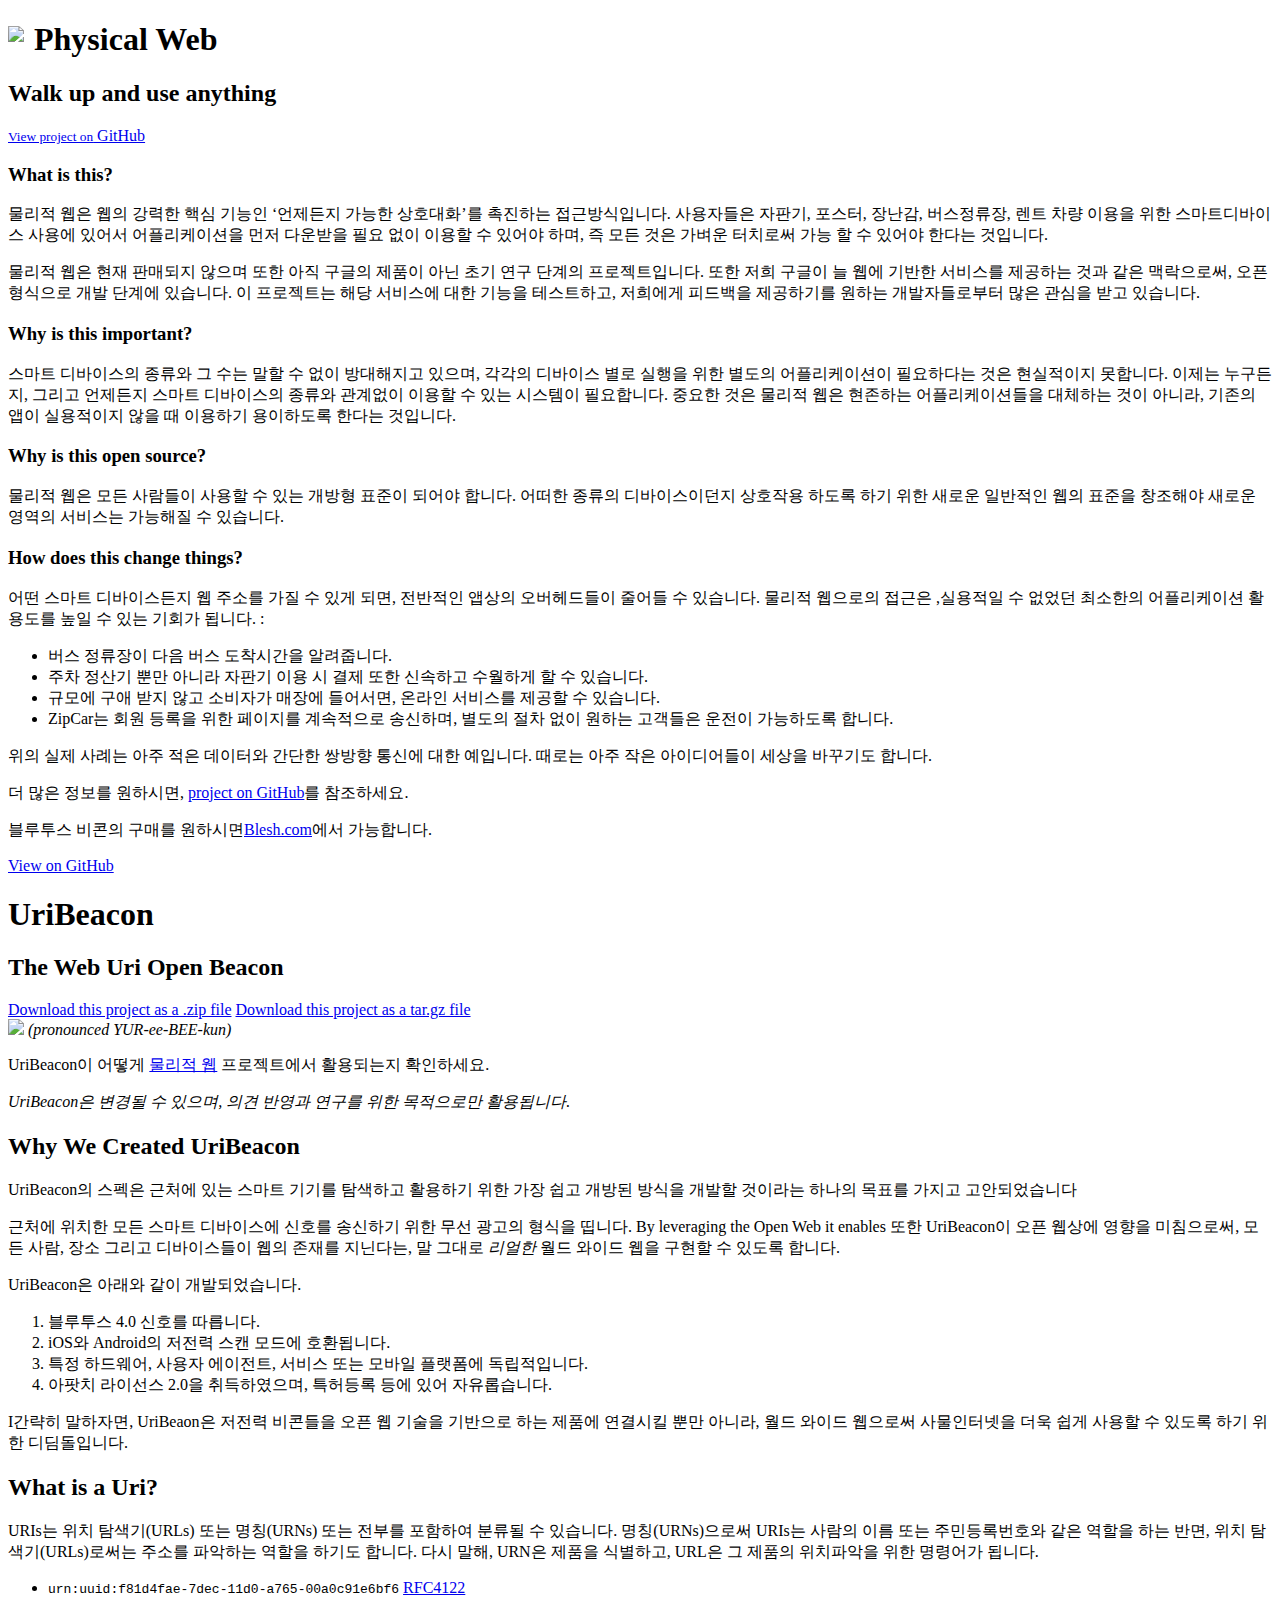
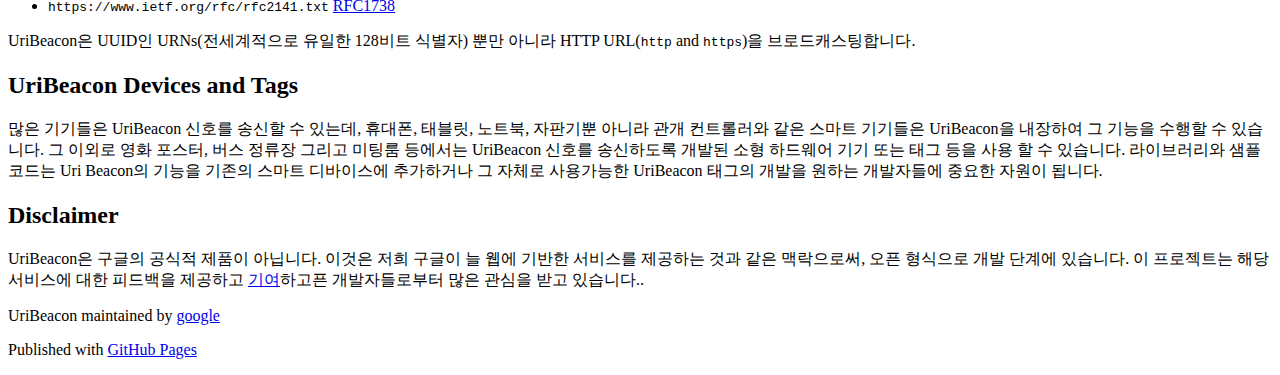
==== uri.html @ baf320d9 "Update uri.html" ====
<!DOCTYPE html>
<html>
  <head>
    <title>The Physical Web</title>
    <meta name="description" content="Walk up and use anything">
    <meta charset='utf-8'>
    <meta http-equiv="X-UA-Compatible" content="chrome=1">
    <meta name="viewport" content="width=device-width, initial-scale=1, maximum-scale=1">
    <link href='https://fonts.googleapis.com/css?family=Architects+Daughter' rel='stylesheet' type='text/css'>
    <link rel="stylesheet" type="text/css" href="stylesheets/stylesheet.css" media="screen">
    <link rel="stylesheet" type="text/css" href="stylesheets/pygment_trac.css" media="screen">
	<link rel="icon" 
	      type="image/png" 
	      href="images/logo-black.png">
    <link rel="stylesheet" type="text/css" href="stylesheets/print.css" media="print">

    <!--[if lt IE 9]>
    <script src="//html5shiv.googlecode.com/svn/trunk/html5.js"></script>
    <![endif]-->

    <title>Physical-web by google</title>
<script>
  (function(i,s,o,g,r,a,m){i['GoogleAnalyticsObject']=r;i[r]=i[r]||function(){
  (i[r].q=i[r].q||[]).push(arguments)},i[r].l=1*new Date();a=s.createElement(o),
  m=s.getElementsByTagName(o)[0];a.async=1;a.src=g;m.parentNode.insertBefore(a,m)
  })(window,document,'script','//www.google-analytics.com/analytics.js','ga');

  ga('create', 'UA-55334818-1', 'auto');
  ga('send', 'pageview');

</script>
</head>

  <body>
    <header>
      <div class="inner">
        <img style="float:left; padding-right:10px; padding-top:5px" src="./images/logo-white.png" height=42px>
        <h1>Physical Web</h1>
        <h2>Walk up and use anything</h2>
        <a href="https://github.com/google/physical-web" class="button"><small>View project on</small> GitHub</a>
      </div>
    </header>

    <div id="content-wrapper">
      <div class="inner clearfix">
        <section id="main-content">
<h3><a class="anchor"><span class="octicon octicon-link"></span></a>What is this?</h3>
<p>물리적 웹은 웹의 강력한 핵심 기능인 ‘언제든지 가능한 상호대화’를 촉진하는 접근방식입니다. 사용자들은 자판기, 포스터, 장난감, 버스정류장, 렌트 차량 이용을 위한 스마트디바이스 사용에 있어서 어플리케이션을 먼저 다운받을 필요 없이 이용할 수 있어야 하며, 즉 모든 것은 가벼운 터치로써 가능 할 수 있어야 한다는 것입니다.</p>
<p>물리적 웹은 현재 판매되지 않으며 또한 아직 구글의 제품이 아닌 초기 연구 단계의 프로젝트입니다. 또한 저희 구글이 늘 웹에 기반한 서비스를 제공하는 것과 같은 맥락으로써, 오픈 형식으로 개발 단계에 있습니다. 이 프로젝트는 해당 서비스에 대한 기능을 테스트하고, 저희에게 피드백을 제공하기를 원하는 개발자들로부터 많은 관심을 받고 있습니다. </p>

<h3><a class="anchor"><span class="octicon octicon-link"></span></a>Why is this important?</h3>
<p>스마트 디바이스의 종류와 그 수는 말할 수 없이 방대해지고 있으며, 각각의 디바이스 별로 실행을 위한 별도의 어플리케이션이 필요하다는 것은 현실적이지 못합니다. 이제는 누구든지, 그리고 언제든지 스마트 디바이스의 종류와 관계없이 이용할 수 있는 시스템이 필요합니다. 중요한 것은 물리적 웹은 현존하는 어플리케이션들을 대체하는 것이 아니라, 기존의 앱이 실용적이지 않을 때 이용하기 용이하도록 한다는 것입니다.</p>

<h3><a class="anchor"><span class="octicon octicon-link"></span></a>Why is this open source?</h3>
<p>물리적 웹은 모든 사람들이 사용할 수 있는 개방형 표준이 되어야 합니다. 어떠한 종류의 디바이스이던지 상호작용 하도록 하기 위한 새로운 일반적인 웹의 표준을 창조해야 새로운 영역의 서비스는 가능해질 수 있습니다.</p>

<h3><a class="anchor"><span class="octicon octicon-link"></span></a>How does this change things?</h3>
<p>어떤 스마트 디바이스든지 웹 주소를 가질 수 있게 되면, 전반적인 앱상의 오버헤드들이 줄어들 수 있습니다. 물리적 웹으로의 접근은 ,실용적일 수 없었던 최소한의 어플리케이션 활용도를 높일 수 있는 기회가 됩니다. :</p>
<ul>
<li> 버스 정류장이 다음 버스 도착시간을 알려줍니다.</li>
<li> 주차 정산기 뿐만 아니라 자판기 이용 시 결제 또한 신속하고 수월하게 할 수 있습니다.</li>
<li> 규모에 구애 받지 않고 소비자가 매장에 들어서면, 온라인 서비스를 제공할 수 있습니다.</li>
<li> ZipCar는 회원 등록을 위한 페이지를 계속적으로 송신하며, 별도의 절차 없이 원하는 고객들은 운전이 가능하도록 합니다.</li>
</ul>
<p>위의 실제 사례는 아주 적은 데이터와 간단한 쌍방향 통신에 대한 예입니다. 때로는 아주 작은 아이디어들이 세상을 바꾸기도 합니다.</p>

<p>더 많은 정보를 원하시면, <a href="http://www.github.com/google/physical-web">project on GitHub</a>를 참조하세요.</p>
<p>블루투스 비콘의 구매를 원하시면<a href="https://www.blesh.com/physical-web/">Blesh.com</a>에서 가능합니다.</p>        </section>

      </div>
    </div>
  </body>
  <!---------------------------------------------Beacon Page 시작----------------------------------------------------------->
    <head>
    <meta charset='utf-8'>
    <meta http-equiv="X-UA-Compatible" content="chrome=1">
    <meta name="description" content="UriBeacon : The Web Uri Open Beacon">

    <link rel="stylesheet" type="text/css" media="screen" href="stylesheets/stylesheet2.css">

    <title>UriBeacon</title>
  </head>

  <body>

    <!-- HEADER -->
    <div id="header_wrap" class="outer">
        <header class="inner">
          <a id="forkme_banner" href="https://github.com/google/uribeacon">View on GitHub</a>

          <h1 id="project_title">UriBeacon</h1>
          <h2 id="project_tagline">The Web Uri Open Beacon</h2>

            <section id="downloads">
              <a class="zip_download_link" href="https://github.com/google/uribeacon/zipball/master">Download this project as a .zip file</a>
              <a class="tar_download_link" href="https://github.com/google/uribeacon/tarball/master">Download this project as a tar.gz file</a>
            </section>
        </header>
    </div>

    <!-- MAIN CONTENT -->
    <div id="main_content_wrap" class="outer">
      <section id="main_content" class="inner">
	<img class="header" src="images/uribeacon-large.png">
	<em>(pronounced YUR-ee-BEE-kun)</em>

<p>UriBeacon이 어떻게 <a href="http://google.github.io/physical-web/">물리적 웹</a> 프로젝트에서 활용되는지 확인하세요.</p>

<p><em>UriBeacon은 변경될 수 있으며, 의견 반영과 연구를 위한 목적으로만 활용됩니다.</em></p>

<h2>
<a id="why-we-created-uribeacon" class="anchor" href="#why-we-created-uribeacon" aria-hidden="true"><span class="octicon octicon-link"></span></a>Why We Created UriBeacon</h2>

<p>UriBeacon의 스펙은 근처에 있는 스마트 기기를 탐색하고 활용하기 위한 가장 쉽고 개방된 방식을 개발할 것이라는 하나의 목표를 가지고 고안되었습니다</p>

<p>근처에 위치한 모든 스마트 디바이스에 신호를 송신하기 위한 무선 광고의 형식을 띱니다. 
   By leveraging the Open Web it enables 또한 UriBeacon이 오픈 웹상에 영향을 미침으로써, 모든 사람, 장소 그리고 디바이스들이 웹의 존재를 지닌다는, 
   말 그대로 <em>리얼한</em> 월드 와이드 웹을 구현할 수 있도록 합니다. </p>
   
<p>UriBeacon은 아래와 같이 개발되었습니다.</p>

<ol>
<li>블루투스 4.0 신호를 따릅니다.</li>
<li>iOS와 Android의 저전력 스캔 모드에 호환됩니다.</li>
<li>특정 하드웨어, 사용자 에이전트, 서비스 또는 모바일 플랫폼에 독립적입니다.</li>
<li>아팟치 라이선스 2.0을 취득하였으며, 특허등록 등에 있어 자유롭습니다.</li>
</ol>

<p>I간략히 말하자면, UriBeaon은 저전력 비콘들을 오픈 웹 기술을 기반으로 하는 제품에 연결시킬 뿐만 아니라, 
월드 와이드 웹으로써 사물인터넷을 더욱 쉽게 사용할 수 있도록 하기 위한 디딤돌입니다.</p>

<h2>
<a id="what-is-a-uri" class="anchor" href="#what-is-a-uri" aria-hidden="true"><span class="octicon octicon-link"></span></a>What is a Uri?</h2>

<p>URIs는 위치 탐색기(URLs) 또는 명칭(URNs) 또는 전부를 포함하여 분류될 수 있습니다.  
명칭(URNs)으로써 URIs는 사람의 이름 또는 주민등록번호와 같은 역할을 하는 반면, 
위치 탐색기(URLs)로써는 주소를 파악하는 역할을 하기도 합니다. 
다시 말해, URN은 제품을 식별하고, URL은 그 제품의 위치파악을 위한 명령어가 됩니다.</p>

<ul>
<li>
<code>urn:uuid:f81d4fae-7dec-11d0-a765-00a0c91e6bf6</code> <a href="http://www.ietf.org/rfc/rfc4122.txt">RFC4122</a>
</li>
<li>
<code>https://www.ietf.org/rfc/rfc2141.txt</code> <a href="http://www.ietf.org/rfc/rfc1738.txt">RFC1738</a>
</li>
</ul>

<p>UriBeacon은 UUID인 URNs(전세계적으로 유일한 128비트 식별자) 뿐만 아니라 HTTP URL(<code>http</code> and <code>https</code>)을 브로드캐스팅합니다. </p>

<h2>
<a id="uribeacon-devices-and-tags" class="anchor" href="#uribeacon-devices-and-tags" aria-hidden="true"><span class="octicon octicon-link"></span></a>UriBeacon Devices and Tags</h2>

<p>많은 기기들은 UriBeacon 신호를 송신할 수 있는데, 휴대폰, 태블릿, 노트북, 자판기뿐 아니라 
관개 컨트롤러와 같은 스마트 기기들은 UriBeacon을 내장하여 그 기능을 수행할 수 있습니다. 
그 이외로 영화 포스터, 버스 정류장 그리고 미팅룸 등에서는 
UriBeacon 신호를 송신하도록 개발된 소형 하드웨어 기기 또는 태그 등을 사용 할 수 있습니다. 
라이브러리와 샘플 코드는 Uri Beacon의 기능을 기존의 스마트 디바이스에 추가하거나 
그 자체로 사용가능한 UriBeacon 태그의 개발을 원하는 개발자들에 중요한 자원이 됩니다.</p>

<h2>
<a id="disclaimer" class="anchor" href="#disclaimer" aria-hidden="true"><span class="octicon octicon-link"></span></a>Disclaimer</h2>

<p>UriBeacon은 구글의 공식적 제품이 아닙니다. 이것은 저희 구글이 늘 웹에 기반한 서비스를 제공하는 것과 같은 맥락으로써, 오픈 형식으로 개발 단계에 있습니다. 
이 프로젝트는 해당 서비스에 대한 피드백을 제공하고 <a href="CONTRIBUTING.md">기여</a>하고픈 개발자들로부터 많은 관심을 받고 있습니다..</p>
      </section>
    </div>

    <!-- FOOTER  -->
    <div id="footer_wrap" class="outer">
      <footer class="inner">
        <p class="copyright">UriBeacon maintained by <a href="https://github.com/google">google</a></p>
        <p>Published with <a href="http://pages.github.com">GitHub Pages</a></p>
      </footer>
    </div>

              <script type="text/javascript">
            var gaJsHost = (("https:" == document.location.protocol) ? "https://ssl." : "http://www.");
            document.write(unescape("%3Cscript src='" + gaJsHost + "google-analytics.com/ga.js' type='text/javascript'%3E%3C/script%3E"));
          </script>
          <script type="text/javascript">
            try {
              var pageTracker = _gat._getTracker("UA-56387145-1");
            pageTracker._trackPageview();
            } catch(err) {}
          </script>


  </body>
</html>
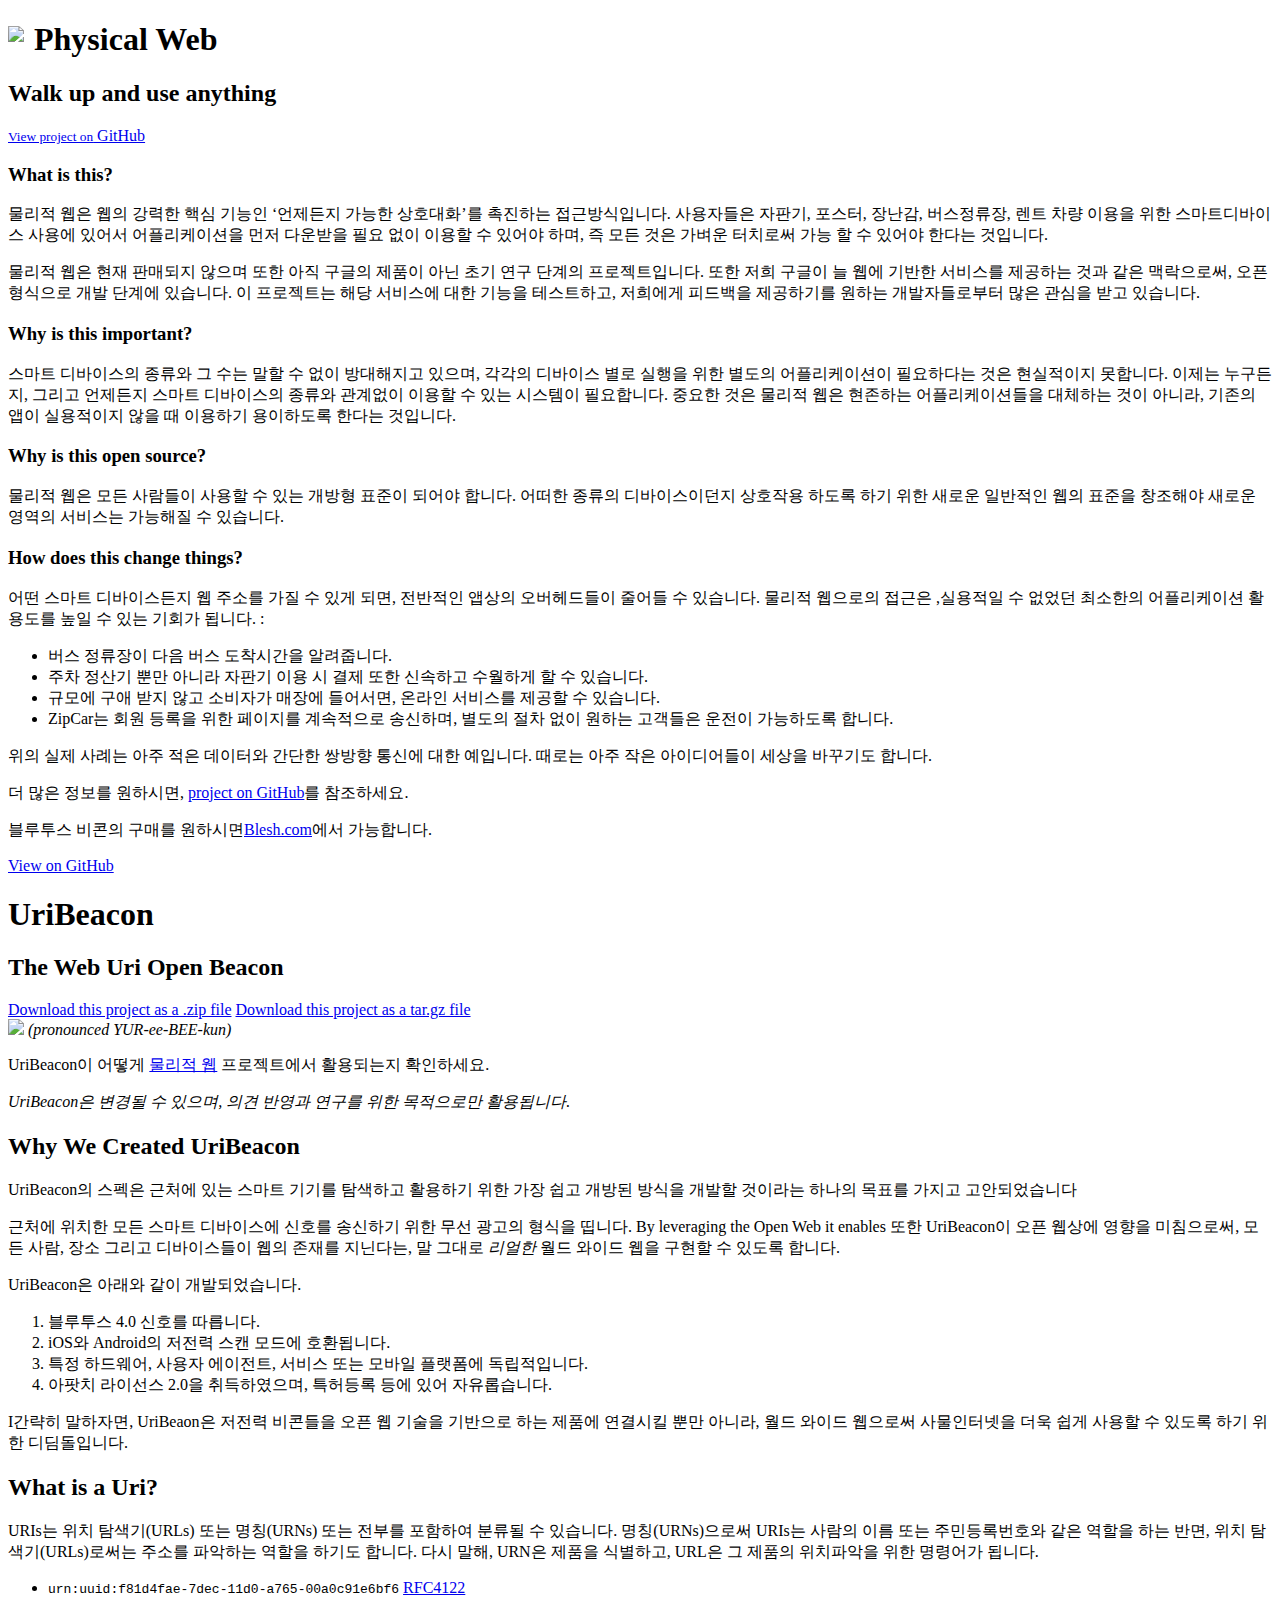
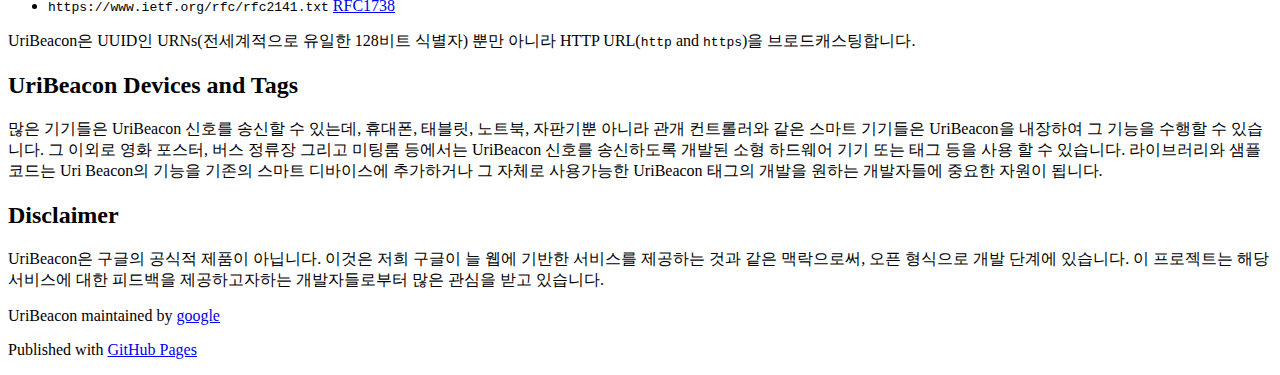
==== commit 7d6a005d: "Update uri.html" ====
--- a/uri.html
+++ b/uri.html
@@ -163,7 +163,7 @@
 <a id="disclaimer" class="anchor" href="#disclaimer" aria-hidden="true"><span class="octicon octicon-link"></span></a>Disclaimer</h2>
 
 <p>UriBeacon은 구글의 공식적 제품이 아닙니다. 이것은 저희 구글이 늘 웹에 기반한 서비스를 제공하는 것과 같은 맥락으로써, 오픈 형식으로 개발 단계에 있습니다. 
-이 프로젝트는 해당 서비스에 대한 피드백을 제공하고 <a href="CONTRIBUTING.md">기여</a>하고픈 개발자들로부터 많은 관심을 받고 있습니다..</p>
+이 프로젝트는 해당 서비스에 대한 피드백을 제공하고자하는 개발자들로부터 많은 관심을 받고 있습니다.</p>
       </section>
     </div>
 
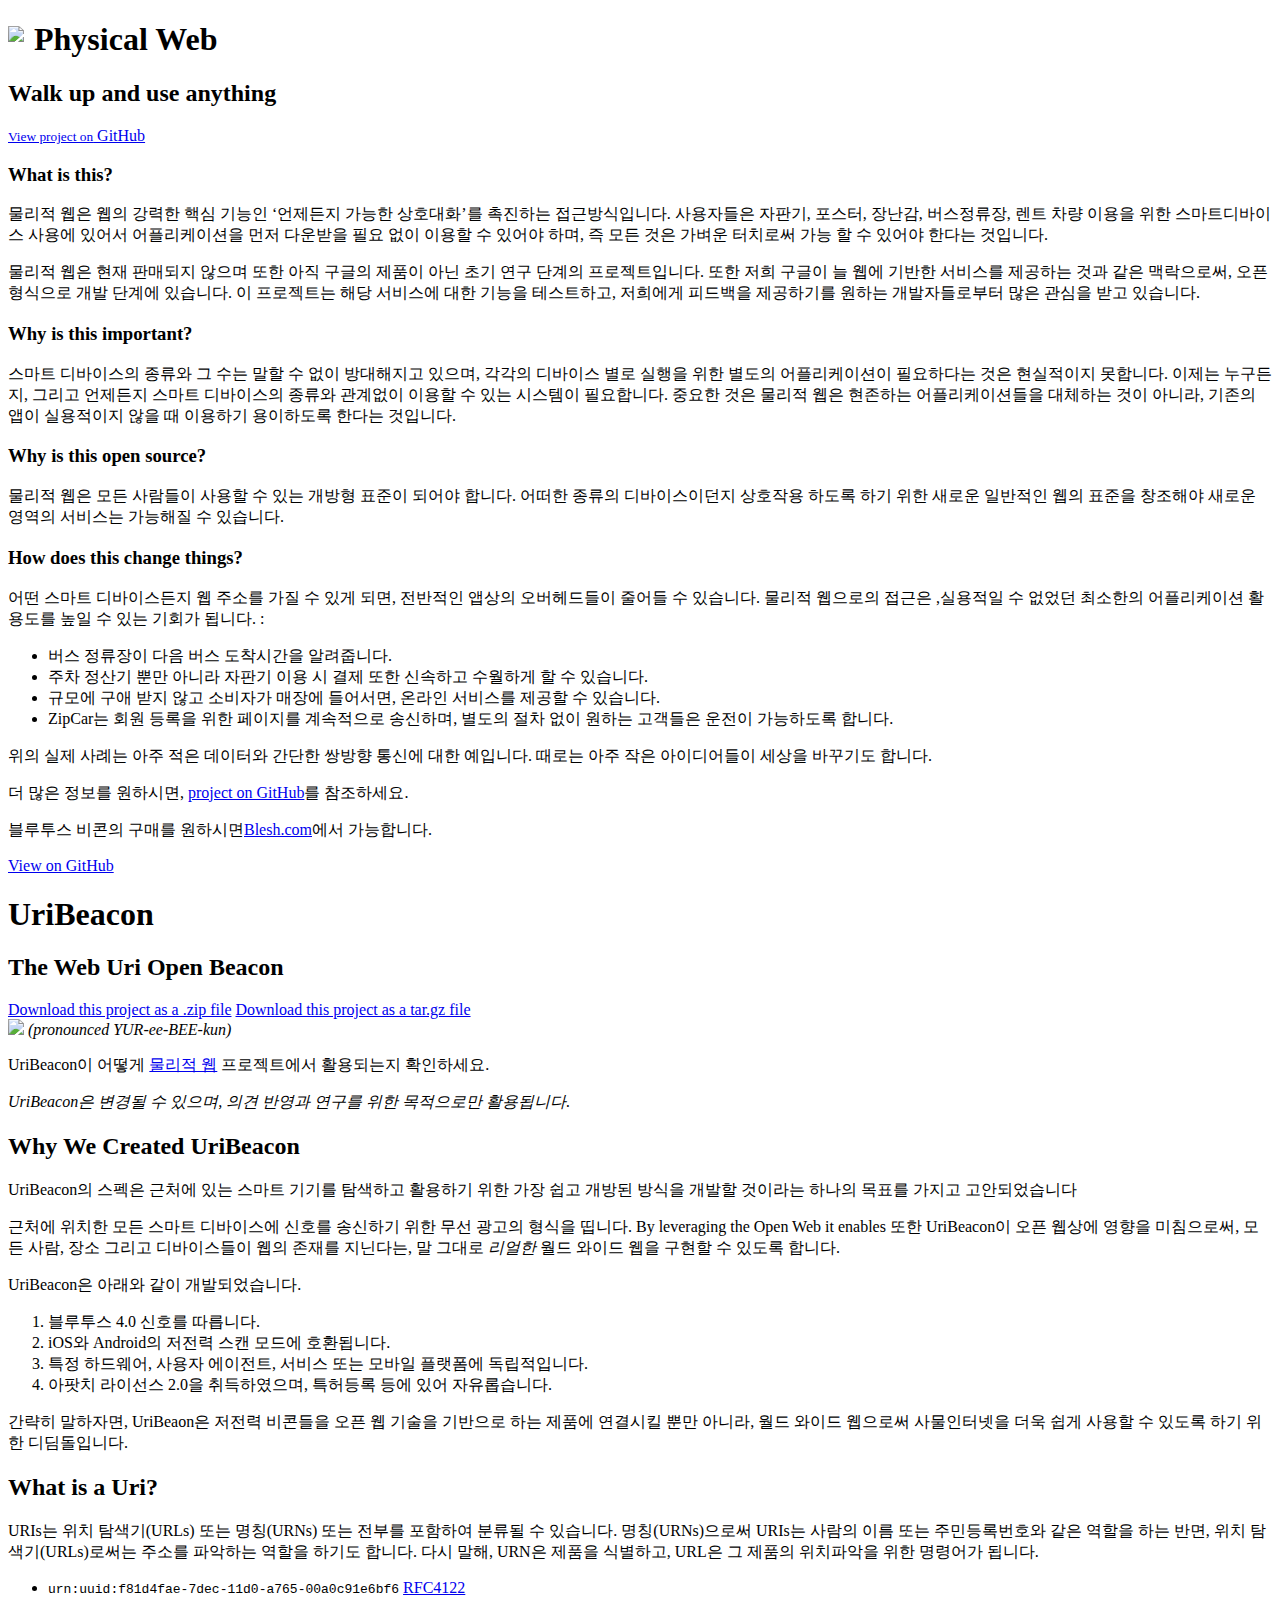
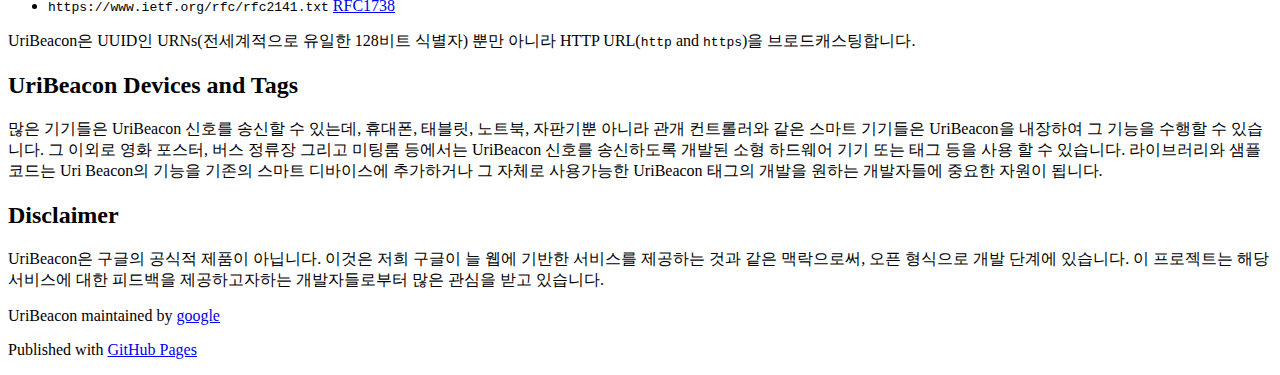
==== commit c8cf3c7b: "Update uri.html" ====
--- a/uri.html
+++ b/uri.html
@@ -36,7 +36,7 @@
     <header>
       <div class="inner">
         <img style="float:left; padding-right:10px; padding-top:5px" src="./images/logo-white.png" height=42px>
-        <h1>Physical Web</h1>
+        <h1> Physical Web</h1>
         <h2>Walk up and use anything</h2>
         <a href="https://github.com/google/physical-web" class="button"><small>View project on</small> GitHub</a>
       </div>
@@ -127,7 +127,7 @@
 <li>아팟치 라이선스 2.0을 취득하였으며, 특허등록 등에 있어 자유롭습니다.</li>
 </ol>
 
-<p>I간략히 말하자면, UriBeaon은 저전력 비콘들을 오픈 웹 기술을 기반으로 하는 제품에 연결시킬 뿐만 아니라, 
+<p>간략히 말하자면, UriBeaon은 저전력 비콘들을 오픈 웹 기술을 기반으로 하는 제품에 연결시킬 뿐만 아니라, 
 월드 와이드 웹으로써 사물인터넷을 더욱 쉽게 사용할 수 있도록 하기 위한 디딤돌입니다.</p>
 
 <h2>
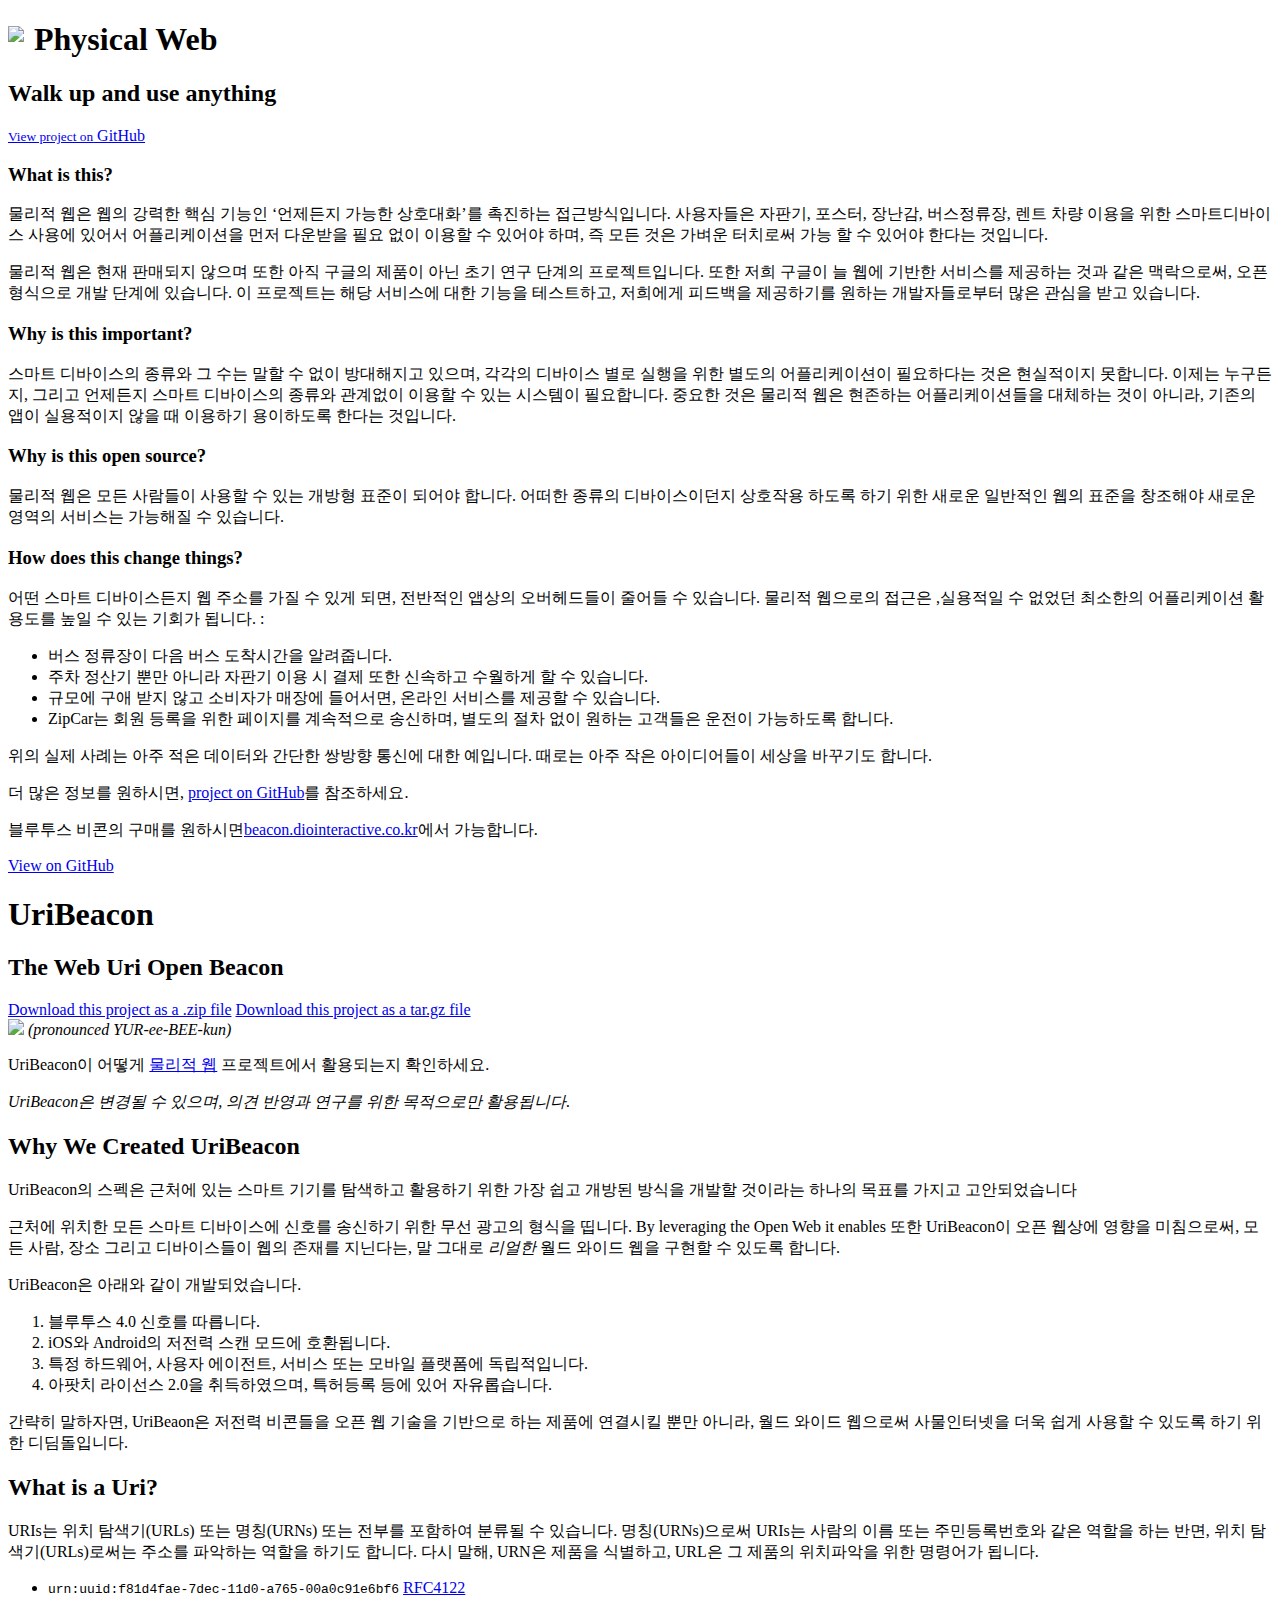
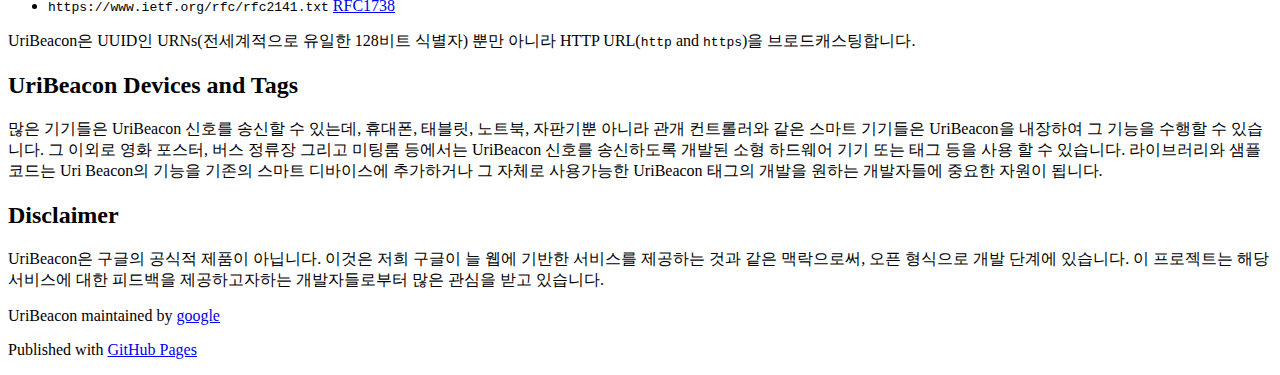
==== commit 226d543c: "Update uri.html" ====
--- a/uri.html
+++ b/uri.html
@@ -66,7 +66,7 @@
 <p>위의 실제 사례는 아주 적은 데이터와 간단한 쌍방향 통신에 대한 예입니다. 때로는 아주 작은 아이디어들이 세상을 바꾸기도 합니다.</p>
 
 <p>더 많은 정보를 원하시면, <a href="http://www.github.com/google/physical-web">project on GitHub</a>를 참조하세요.</p>
-<p>블루투스 비콘의 구매를 원하시면<a href="https://www.blesh.com/physical-web/">Blesh.com</a>에서 가능합니다.</p>        </section>
+<p>블루투스 비콘의 구매를 원하시면<a href="https://beacon.diointeractive.com">beacon.diointeractive.co.kr</a>에서 가능합니다.</p>        </section>
 
       </div>
     </div>
